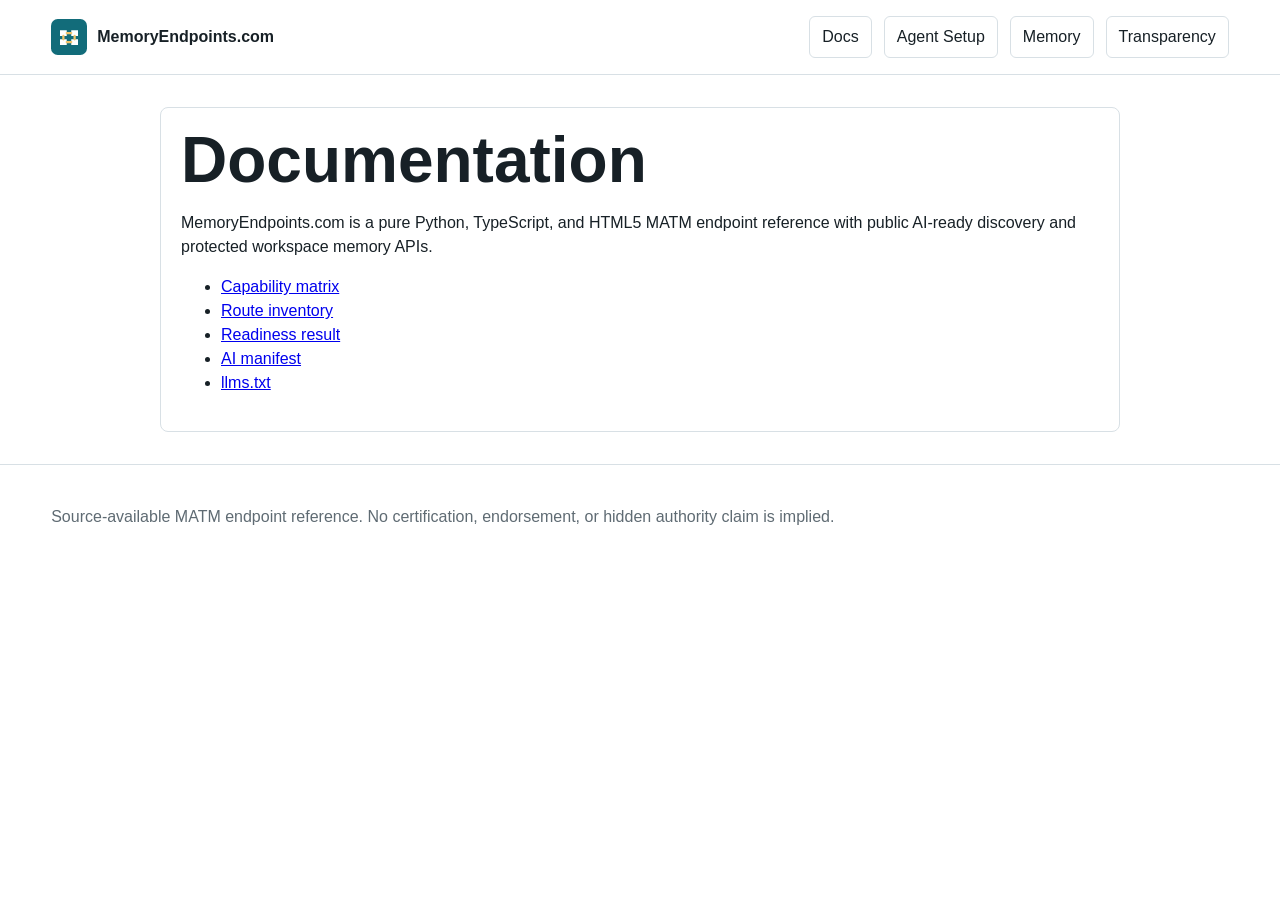
==== docs/index.html @ a97443b0 "Add MemoryEndpoints MATM site and docs companion" ====
<!doctype html>
<html lang="en">
<head>
  <meta charset="utf-8">
  <meta name="viewport" content="width=device-width, initial-scale=1">
  <title>Docs | MemoryEndpoints.com</title>
  <meta name="description" content="MemoryEndpoints.com MATM documentation index.">
  <link rel="stylesheet" href="/static/css/site.css">
</head>
<body>
  <header class="topbar">
    <a class="brand" href="/" aria-label="MemoryEndpoints home">
      <img src="/static/img/memory-endpoints-mark.svg" alt="" width="36" height="36">
      <span>MemoryEndpoints.com</span>
    </a>
    <nav aria-label="Primary">
      <a href="/docs">Docs</a>
      <a href="/agent-setup">Agent Setup</a>
      <a href="/memory-lifecycle">Memory</a>
      <a href="/transparency">Transparency</a>
    </nav>
  </header>
  <main>
    <section class="page">
      <h1>Documentation</h1>
      <p>MemoryEndpoints.com is a pure Python, TypeScript, and HTML5 MATM endpoint reference with public AI-ready discovery and protected workspace memory APIs.</p>
      <ul>
        <li><a href="/api/matm/live-capability-matrix">Capability matrix</a></li>
        <li><a href="/api/matm/route-inventory">Route inventory</a></li>
        <li><a href="/api/matm/readiness-result">Readiness result</a></li>
        <li><a href="/ai-manifest.json">AI manifest</a></li>
        <li><a href="/llms.txt">llms.txt</a></li>
      </ul>
    </section>
  </main>
  <footer>
    <p>Source-available MATM endpoint reference. No certification, endorsement, or hidden authority claim is implied.</p>
  </footer>
</body>
</html>
---- static/css/site.css ----
:root {
  color-scheme: light;
  --ink: #172026;
  --muted: #5f6b73;
  --line: #d8e0e5;
  --panel: #f7fafb;
  --accent: #126c7a;
  --accent-2: #8b4e21;
  --bg: #ffffff;
}

* {
  box-sizing: border-box;
}

body {
  margin: 0;
  font-family: Arial, Helvetica, sans-serif;
  color: var(--ink);
  background: var(--bg);
  line-height: 1.5;
}

.topbar {
  display: flex;
  align-items: center;
  justify-content: space-between;
  gap: 24px;
  padding: 16px clamp(18px, 4vw, 56px);
  border-bottom: 1px solid var(--line);
}

.brand {
  display: inline-flex;
  align-items: center;
  gap: 10px;
  color: var(--ink);
  font-weight: 700;
  text-decoration: none;
}

nav {
  display: flex;
  flex-wrap: wrap;
  gap: 12px;
}

nav a,
.button {
  color: var(--ink);
  text-decoration: none;
  border: 1px solid var(--line);
  padding: 8px 12px;
  border-radius: 6px;
  background: #fff;
}

.button.primary {
  color: #fff;
  background: var(--accent);
  border-color: var(--accent);
}

.hero {
  display: grid;
  grid-template-columns: minmax(0, 1.2fr) minmax(280px, 0.8fr);
  gap: 32px;
  align-items: center;
  padding: clamp(32px, 7vw, 82px) clamp(18px, 4vw, 56px);
  border-bottom: 1px solid var(--line);
}

.eyebrow {
  color: var(--accent-2);
  font-weight: 700;
  text-transform: uppercase;
  font-size: 0.78rem;
}

h1 {
  font-size: clamp(2rem, 5vw, 4.5rem);
  line-height: 1.02;
  margin: 0 0 18px;
}

.lead {
  max-width: 760px;
  color: var(--muted);
  font-size: 1.12rem;
}

.actions {
  display: flex;
  flex-wrap: wrap;
  gap: 12px;
  margin-top: 24px;
}

.system-map {
  margin: 0;
  display: grid;
  grid-template-columns: 1fr 1fr;
  gap: 10px;
  padding: 18px;
  border: 1px solid var(--line);
  background: var(--panel);
  border-radius: 8px;
}

.system-map div {
  min-height: 84px;
  display: grid;
  place-items: center;
  border: 1px solid var(--line);
  background: #fff;
  border-radius: 6px;
  font-weight: 700;
}

.system-map figcaption {
  grid-column: 1 / -1;
  color: var(--muted);
  font-size: 0.92rem;
}

.grid {
  display: grid;
  grid-template-columns: repeat(3, minmax(0, 1fr));
  gap: 18px;
  padding: 28px clamp(18px, 4vw, 56px);
}

.grid article,
.page {
  border: 1px solid var(--line);
  border-radius: 8px;
  padding: 20px;
  background: #fff;
}

.page {
  max-width: 960px;
  margin: 32px auto;
}

pre {
  overflow: auto;
  background: #f2f5f6;
  border: 1px solid var(--line);
  border-radius: 6px;
  padding: 14px;
}

footer {
  padding: 24px clamp(18px, 4vw, 56px);
  color: var(--muted);
  border-top: 1px solid var(--line);
}

@media (max-width: 780px) {
  .topbar,
  .hero,
  .grid {
    grid-template-columns: 1fr;
  }

  .topbar {
    align-items: flex-start;
    flex-direction: column;
  }
}
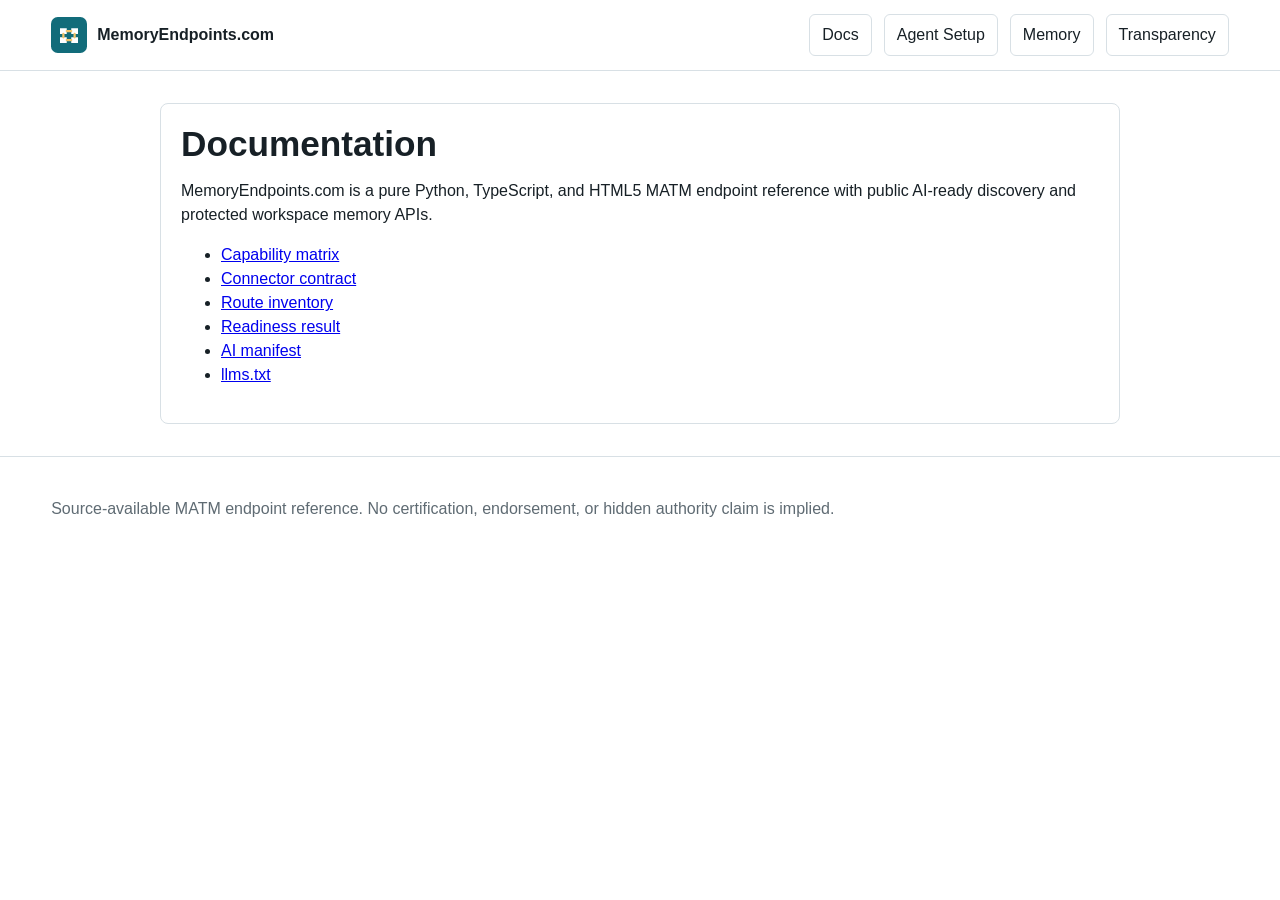
==== commit 26521600: "Add connector contract and write confirmation guarantees" ====
--- a/docs/index.html
+++ b/docs/index.html
@@ -26,6 +26,7 @@
       <p>MemoryEndpoints.com is a pure Python, TypeScript, and HTML5 MATM endpoint reference with public AI-ready discovery and protected workspace memory APIs.</p>
       <ul>
         <li><a href="/api/matm/live-capability-matrix">Capability matrix</a></li>
+        <li><a href="/api/matm/connector-contract">Connector contract</a></li>
         <li><a href="/api/matm/route-inventory">Route inventory</a></li>
         <li><a href="/api/matm/readiness-result">Readiness result</a></li>
         <li><a href="/ai-manifest.json">AI manifest</a></li>
--- a/static/css/site.css
+++ b/static/css/site.css
@@ -19,6 +19,7 @@
   color: var(--ink);
   background: var(--bg);
   line-height: 1.5;
+  overflow-wrap: break-word;
 }
 
 .topbar {
@@ -26,7 +27,7 @@
   align-items: center;
   justify-content: space-between;
   gap: 24px;
-  padding: 16px clamp(18px, 4vw, 56px);
+  padding: 14px clamp(18px, 4vw, 56px);
   border-bottom: 1px solid var(--line);
 }
 
@@ -55,6 +56,11 @@
   background: #fff;
 }
 
+.button.compact {
+  padding: 6px 10px;
+  font-size: 0.88rem;
+}
+
 .button.primary {
   color: #fff;
   background: var(--accent);
@@ -63,10 +69,10 @@
 
 .hero {
   display: grid;
-  grid-template-columns: minmax(0, 1.2fr) minmax(280px, 0.8fr);
-  gap: 32px;
-  align-items: center;
-  padding: clamp(32px, 7vw, 82px) clamp(18px, 4vw, 56px);
+  grid-template-columns: minmax(0, 1fr) minmax(300px, 380px);
+  gap: 22px;
+  align-items: start;
+  padding: 26px clamp(18px, 4vw, 56px);
   border-bottom: 1px solid var(--line);
 }
 
@@ -78,49 +84,56 @@
 }
 
 h1 {
-  font-size: clamp(2rem, 5vw, 4.5rem);
-  line-height: 1.02;
-  margin: 0 0 18px;
+  font-size: 2.2rem;
+  line-height: 1.12;
+  margin: 0 0 14px;
+}
+
+.hero h1 {
+  font-size: 2.15rem;
 }
 
 .lead {
   max-width: 760px;
   color: var(--muted);
-  font-size: 1.12rem;
+  font-size: 1.04rem;
 }
 
 .actions {
   display: flex;
   flex-wrap: wrap;
   gap: 12px;
-  margin-top: 24px;
-}
-
-.system-map {
-  margin: 0;
-  display: grid;
-  grid-template-columns: 1fr 1fr;
-  gap: 10px;
-  padding: 18px;
+  margin-top: 16px;
+}
+
+.home-status {
+  display: grid;
+  gap: 8px;
   border: 1px solid var(--line);
   background: var(--panel);
   border-radius: 8px;
-}
-
-.system-map div {
-  min-height: 84px;
-  display: grid;
-  place-items: center;
-  border: 1px solid var(--line);
+  padding: 14px;
+}
+
+.home-status h2 {
+  margin: 0 0 4px;
+  font-size: 1rem;
+}
+
+.home-status a {
+  display: grid;
+  gap: 2px;
+  border: 1px solid var(--line);
+  border-radius: 6px;
+  padding: 10px;
+  color: var(--ink);
   background: #fff;
-  border-radius: 6px;
-  font-weight: 700;
-}
-
-.system-map figcaption {
-  grid-column: 1 / -1;
-  color: var(--muted);
-  font-size: 0.92rem;
+  text-decoration: none;
+}
+
+.home-status span {
+  color: var(--muted);
+  font-size: 0.88rem;
 }
 
 .grid {
@@ -151,6 +164,444 @@
   padding: 14px;
 }
 
+.console-shell {
+  max-width: 1180px;
+  margin: 24px auto;
+  padding: 0 20px;
+}
+
+.console-shell > h1 {
+  font-size: 2rem;
+}
+
+.console-shell > p {
+  max-width: 780px;
+  color: var(--muted);
+}
+
+.console-nav {
+  position: sticky;
+  top: 0;
+  z-index: 4;
+  display: flex;
+  flex-wrap: wrap;
+  gap: 8px;
+  margin: 16px 0 18px;
+  padding: 10px 0;
+  background: rgba(255, 255, 255, 0.96);
+  border-bottom: 1px solid var(--line);
+}
+
+.console-nav a {
+  display: inline-flex;
+  align-items: center;
+  min-height: 34px;
+  border: 1px solid var(--line);
+  border-radius: 6px;
+  padding: 6px 10px;
+  color: var(--ink);
+  background: #fff;
+  font-size: 0.9rem;
+  font-weight: 700;
+  text-decoration: none;
+}
+
+.console-debug-toggle {
+  align-items: center;
+  color: var(--muted);
+  display: inline-flex;
+  font-weight: 700;
+  gap: 8px;
+  margin: -6px 0 8px;
+}
+
+.console-debug-toggle input {
+  width: auto;
+}
+
+.console-grid {
+  display: grid;
+  grid-template-columns: repeat(2, minmax(0, 1fr)) auto;
+  gap: 12px;
+  align-items: end;
+  margin: 16px 0;
+}
+
+.console-grid label {
+  display: grid;
+  gap: 6px;
+  color: var(--muted);
+  font-weight: 700;
+}
+
+.console-grid .wide {
+  grid-column: 1 / -1;
+}
+
+.console-grid input,
+.console-grid select,
+.console-grid textarea {
+  width: 100%;
+  border: 1px solid var(--line);
+  border-radius: 6px;
+  padding: 10px;
+  font: inherit;
+  color: var(--ink);
+  background: #fff;
+}
+
+.console-grid textarea {
+  min-height: 88px;
+  resize: vertical;
+}
+
+.console-grid .checkline {
+  display: flex;
+  align-items: center;
+  gap: 8px;
+}
+
+.console-grid .checkline input {
+  width: auto;
+}
+
+.console-status {
+  border: 1px solid var(--line);
+  border-left: 4px solid var(--accent);
+  border-radius: 6px;
+  padding: 10px 12px;
+  background: var(--panel);
+}
+
+.console-status.error {
+  border-left-color: #9a2f2f;
+}
+
+.console-panel {
+  margin-top: 24px;
+  padding-top: 22px;
+  border-top: 1px solid var(--line);
+}
+
+.operator-summary {
+  display: grid;
+  grid-template-columns: repeat(3, minmax(0, 1fr));
+  gap: 12px;
+  margin: 16px 0;
+}
+
+.operator-session {
+  align-items: stretch;
+  display: grid;
+  grid-template-columns: repeat(4, minmax(0, 1fr)) auto;
+  gap: 10px;
+  margin: 12px 0 18px;
+}
+
+.operator-session > .empty-state {
+  grid-column: 1 / -1;
+}
+
+.session-item {
+  display: grid;
+  align-content: start;
+  gap: 6px;
+  min-width: 0;
+  border: 1px solid var(--line);
+  border-radius: 8px;
+  background: #fff;
+  padding: 10px 12px;
+}
+
+.session-item strong {
+  font-size: 0.98rem;
+  line-height: 1.25;
+  overflow-wrap: anywhere;
+}
+
+.session-actions {
+  align-items: center;
+  display: flex;
+  flex-wrap: wrap;
+  gap: 8px;
+  justify-content: flex-end;
+}
+
+.boundary-chain {
+  grid-column: 1 / -1;
+  border: 1px solid var(--line);
+  border-radius: 8px;
+  background: var(--panel);
+  padding: 12px;
+}
+
+.boundary-steps {
+  display: grid;
+  grid-template-columns: repeat(4, minmax(0, 1fr));
+  gap: 10px;
+  margin-top: 8px;
+}
+
+.boundary-step {
+  display: grid;
+  gap: 6px;
+  min-width: 0;
+  border: 1px solid var(--line);
+  border-radius: 6px;
+  background: #fff;
+  padding: 10px;
+}
+
+.boundary-label {
+  color: var(--muted);
+  font-size: 0.74rem;
+  font-weight: 700;
+  text-transform: uppercase;
+}
+
+.boundary-step strong {
+  font-size: 0.95rem;
+  line-height: 1.25;
+  overflow-wrap: anywhere;
+}
+
+.boundary-step-footer {
+  align-items: center;
+  display: flex;
+  flex-wrap: wrap;
+  gap: 6px;
+}
+
+.summary-card,
+.result-row {
+  border: 1px solid var(--line);
+  border-radius: 8px;
+  background: #fff;
+}
+
+.summary-card {
+  padding: 14px;
+  display: grid;
+  align-content: start;
+  gap: 8px;
+  min-height: 132px;
+}
+
+.summary-label,
+.summary-meta,
+.row-meta,
+.empty-state,
+.result-count,
+.result-group-title {
+  color: var(--muted);
+}
+
+.summary-label {
+  font-size: 0.78rem;
+  font-weight: 700;
+  text-transform: uppercase;
+}
+
+.summary-card strong {
+  display: block;
+  font-size: 1.04rem;
+  line-height: 1.25;
+  overflow-wrap: anywhere;
+}
+
+.summary-meta {
+  border-top: 1px solid var(--line);
+  display: block;
+  font-family: Consolas, "Liberation Mono", monospace;
+  font-size: 0.84rem;
+  overflow-wrap: anywhere;
+  padding-top: 8px;
+}
+
+.badge-line {
+  display: flex;
+  flex-wrap: wrap;
+  gap: 6px;
+  align-items: center;
+}
+
+.status-badge {
+  display: inline-flex;
+  align-items: center;
+  max-width: 100%;
+  min-height: 24px;
+  border: 1px solid var(--line);
+  border-radius: 999px;
+  padding: 2px 8px;
+  font-size: 0.78rem;
+  font-weight: 700;
+  color: var(--ink);
+  background: #f7fafb;
+}
+
+.status-badge.good {
+  color: #165c35;
+  background: #eef8f1;
+  border-color: #b9dcc4;
+}
+
+.status-badge.warn {
+  color: #774000;
+  background: #fff4e0;
+  border-color: #e7c17f;
+}
+
+.status-badge.neutral {
+  color: #33404a;
+  background: #eef3f5;
+}
+
+.console-results {
+  display: grid;
+  gap: 10px;
+  margin: 14px 0;
+}
+
+.message-delivery {
+  margin: 8px 0 18px;
+}
+
+.review-decision-summary,
+.memory-submit-summary,
+.meeting-post-summary {
+  margin: 8px 0 14px;
+}
+
+.acknowledgement-summary {
+  margin: 8px 0 14px;
+}
+
+.message-delivery .delivery-row,
+.memory-submit-summary .submission-row {
+  border-left: 4px solid var(--accent);
+}
+
+.lane-actions {
+  margin-top: 4px;
+}
+
+.lane-overview {
+  grid-template-columns: repeat(3, minmax(0, 1fr));
+}
+
+.meeting-room-list {
+  grid-template-columns: repeat(3, minmax(0, 1fr));
+}
+
+.lane-overview .result-count {
+  grid-column: 1 / -1;
+}
+
+.meeting-room-list > .filter-summary,
+.meeting-room-list > .empty-state {
+  grid-column: 1 / -1;
+}
+
+.result-count,
+.result-group-title {
+  font-weight: 700;
+}
+
+.result-group-title {
+  margin-top: 8px;
+}
+
+.result-row {
+  padding: 14px;
+}
+
+.result-row-top {
+  display: flex;
+  gap: 10px;
+  justify-content: space-between;
+  align-items: flex-start;
+}
+
+.result-row h3 {
+  margin: 0;
+  font-size: 1rem;
+  line-height: 1.25;
+  overflow-wrap: anywhere;
+}
+
+.result-summary {
+  margin: 8px 0 0;
+  overflow-wrap: anywhere;
+}
+
+.row-meta {
+  display: flex;
+  flex-wrap: wrap;
+  gap: 8px 14px;
+  margin-top: 10px;
+  font-size: 0.84rem;
+}
+
+.row-meta span {
+  overflow-wrap: anywhere;
+}
+
+.filter-summary {
+  align-items: center;
+  display: flex;
+  flex-wrap: wrap;
+  gap: 6px;
+}
+
+.filter-summary-label {
+  color: var(--muted);
+  font-size: 0.84rem;
+  font-weight: 700;
+}
+
+.memory-search-summary,
+.inbox-summary,
+.receipt-summary,
+.audit-summary,
+.review-summary,
+.meeting-rooms-summary,
+.meeting-messages-summary {
+  margin-top: 4px;
+}
+
+.row-actions {
+  display: flex;
+  flex-wrap: wrap;
+  gap: 8px;
+  margin-top: 12px;
+}
+
+.agent-shortcuts {
+  align-items: center;
+  display: flex;
+  flex-wrap: wrap;
+  gap: 8px;
+  margin: -4px 0 16px;
+}
+
+.debug-json {
+  margin-top: 12px;
+}
+
+.debug-json-hidden .debug-json {
+  display: none;
+}
+
+.debug-json summary {
+  cursor: pointer;
+  color: var(--accent);
+  font-weight: 700;
+}
+
+.debug-json pre {
+  margin-top: 10px;
+}
+
 footer {
   padding: 24px clamp(18px, 4vw, 56px);
   color: var(--muted);
@@ -160,12 +611,92 @@
 @media (max-width: 780px) {
   .topbar,
   .hero,
-  .grid {
+  .grid,
+  .console-grid,
+  .operator-summary,
+  .operator-session,
+  .boundary-steps {
     grid-template-columns: 1fr;
   }
 
   .topbar {
     align-items: flex-start;
     flex-direction: column;
-  }
-}
+    gap: 12px;
+  }
+
+  h1 {
+    font-size: 1.9rem;
+  }
+
+  .hero h1,
+  .console-shell > h1 {
+    font-size: 2rem;
+  }
+
+  .hero {
+    padding-top: 24px;
+    padding-bottom: 24px;
+  }
+
+  .console-nav {
+    position: static;
+    display: grid;
+    grid-template-columns: repeat(2, minmax(0, 1fr));
+    margin-top: 12px;
+  }
+
+  .console-nav a {
+    justify-content: center;
+    min-width: 0;
+    text-align: center;
+  }
+
+  nav {
+    display: grid;
+    grid-template-columns: repeat(2, minmax(0, 1fr));
+    gap: 8px;
+    width: 100%;
+  }
+
+  nav a {
+    text-align: center;
+    overflow-wrap: anywhere;
+    padding: 7px 8px;
+  }
+
+  nav a[href*="multiagentmemory"] {
+    grid-column: 1 / -1;
+  }
+
+  .session-actions {
+    display: grid;
+    grid-template-columns: repeat(3, minmax(0, 1fr));
+    justify-content: stretch;
+  }
+
+  .session-actions a {
+    justify-content: center;
+  }
+
+  .result-row-top {
+    display: grid;
+  }
+
+  .lane-overview {
+    grid-template-columns: 1fr;
+  }
+
+  .lane-overview .result-count {
+    grid-column: auto;
+  }
+
+  .meeting-room-list {
+    grid-template-columns: 1fr;
+  }
+
+  .meeting-room-list > .filter-summary,
+  .meeting-room-list > .empty-state {
+    grid-column: auto;
+  }
+}
